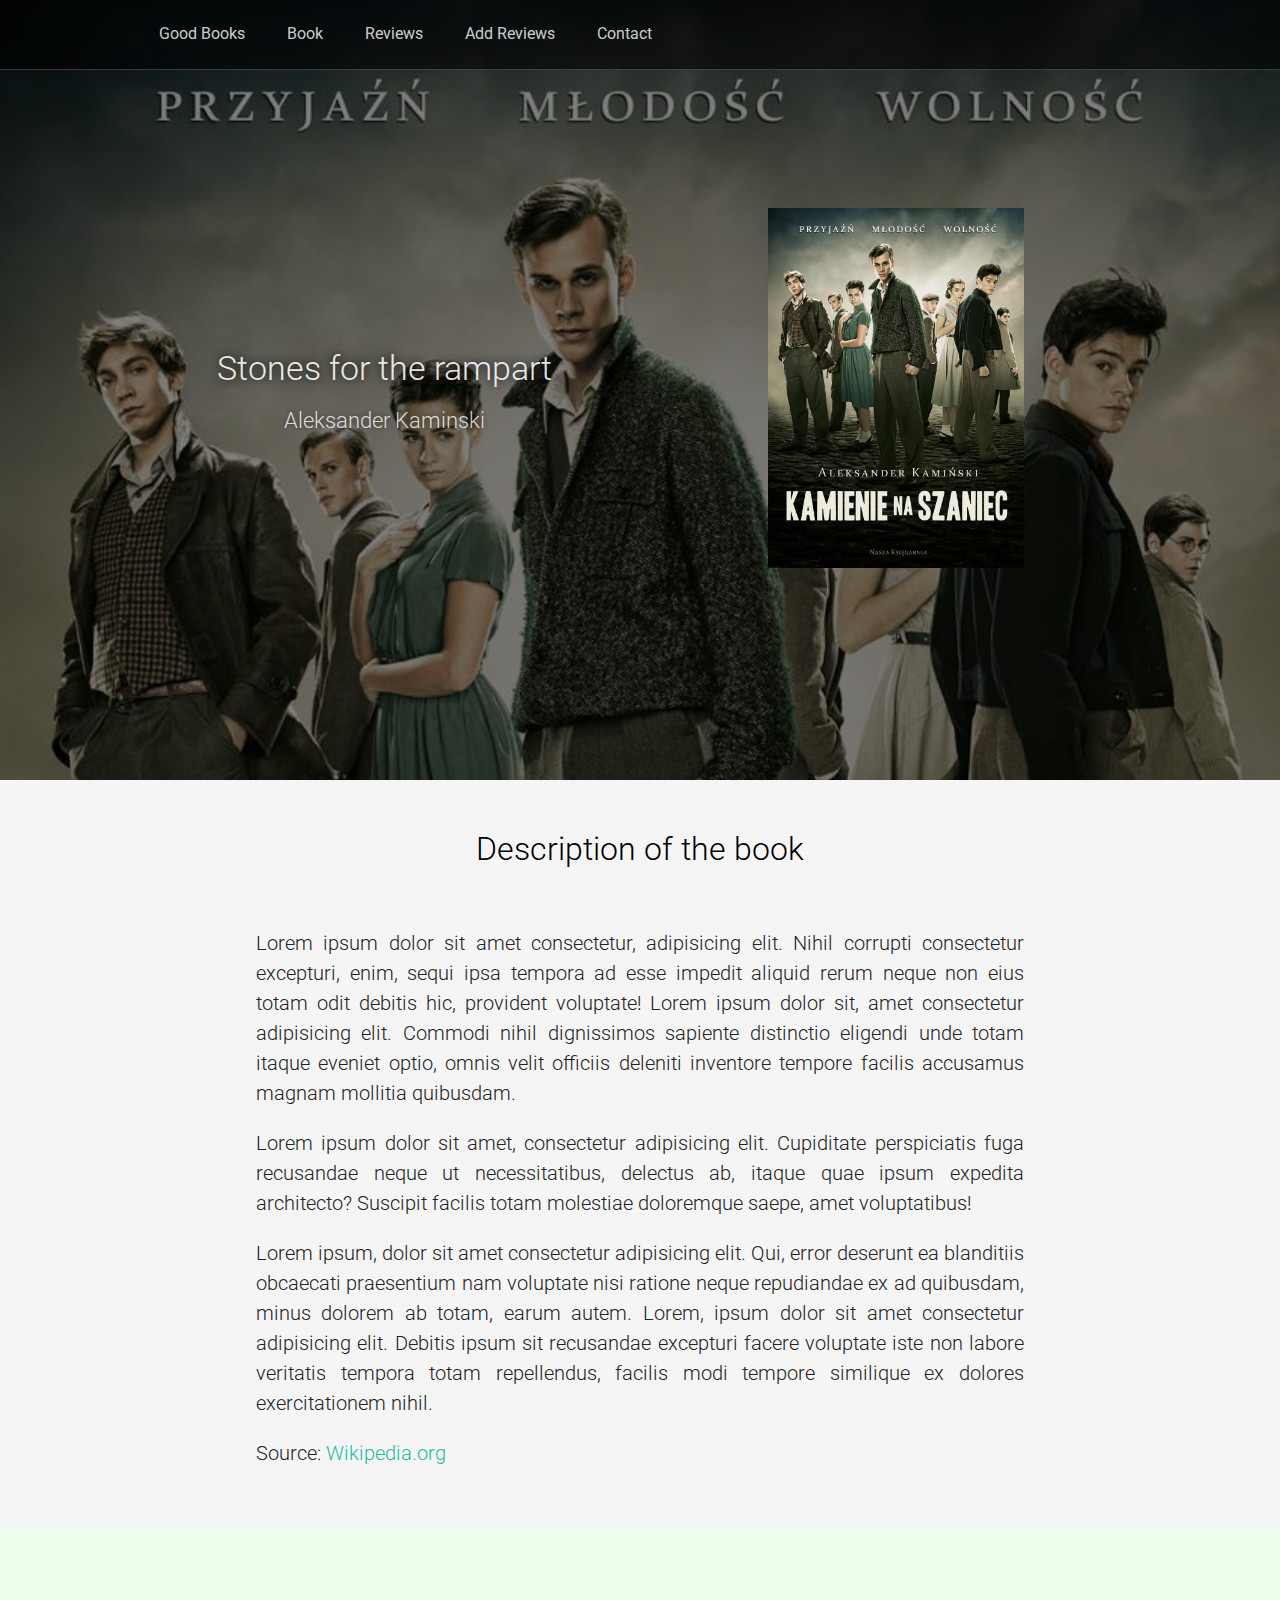
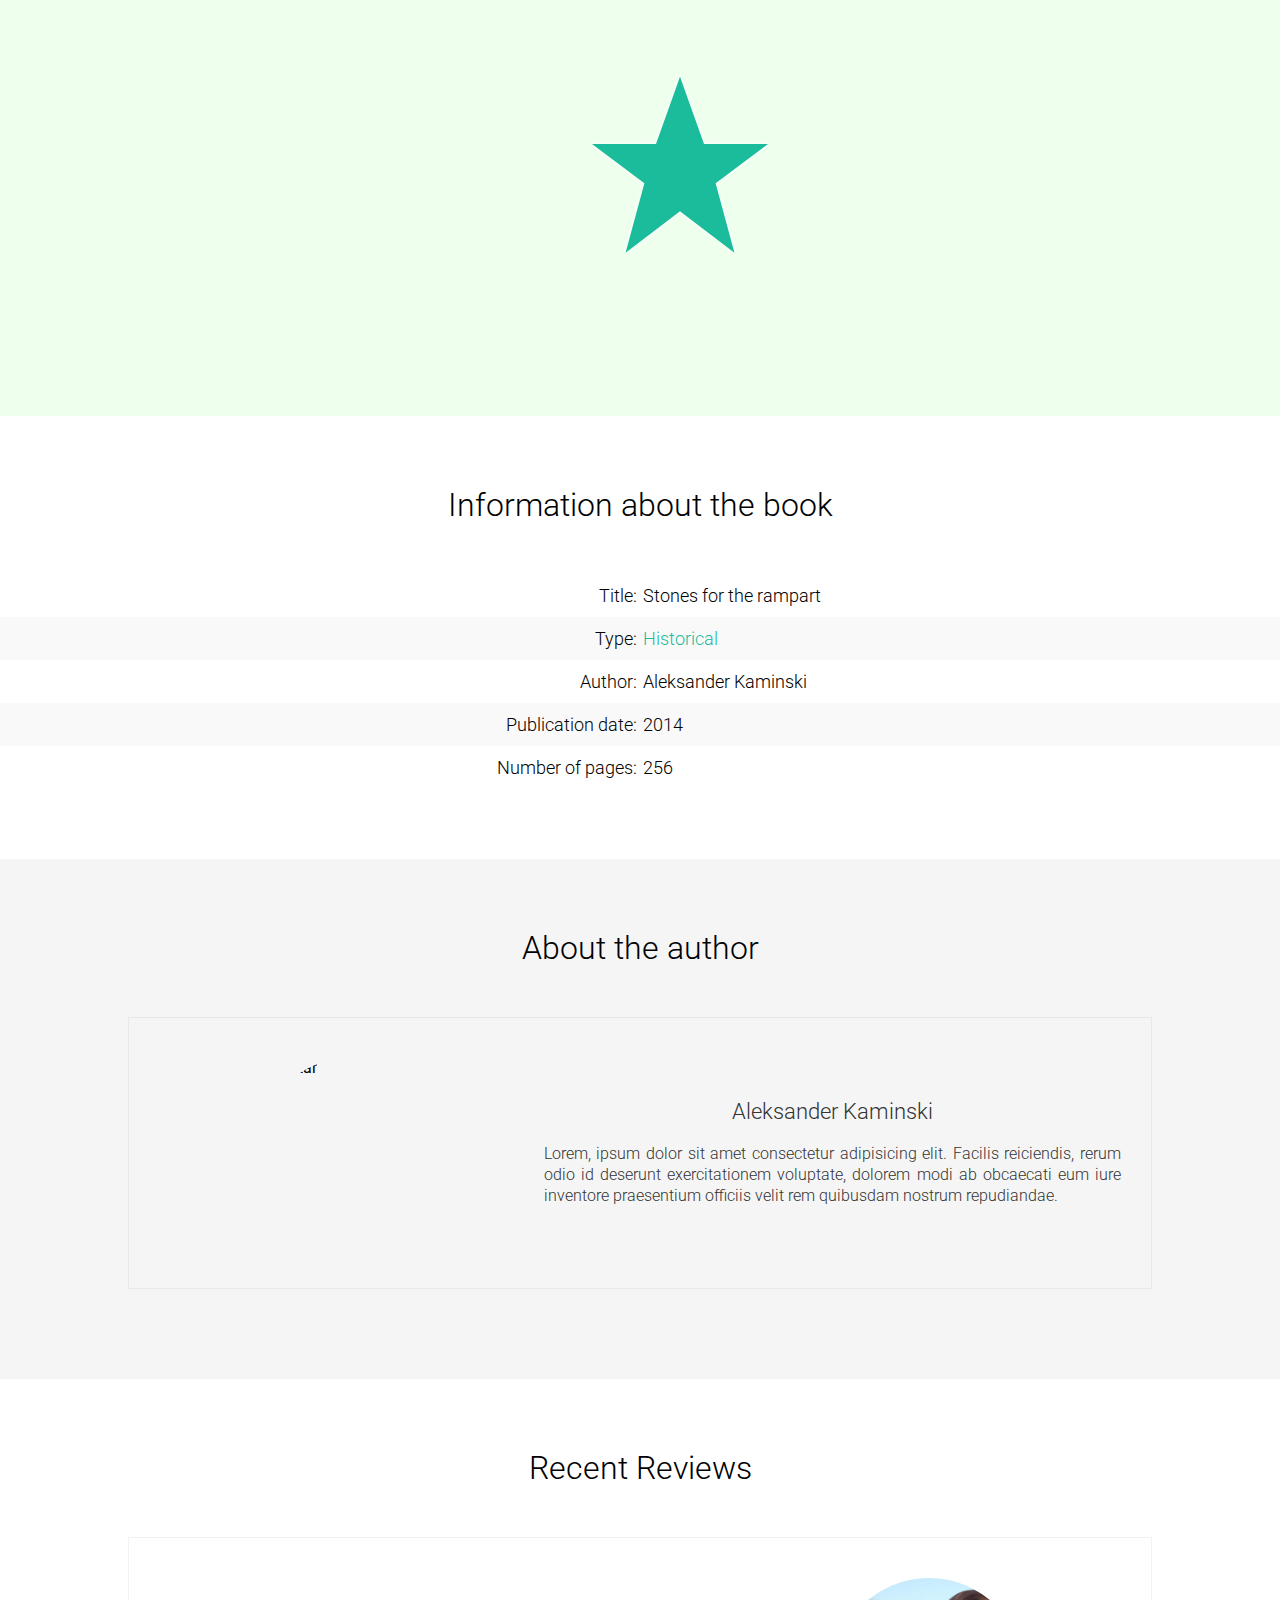
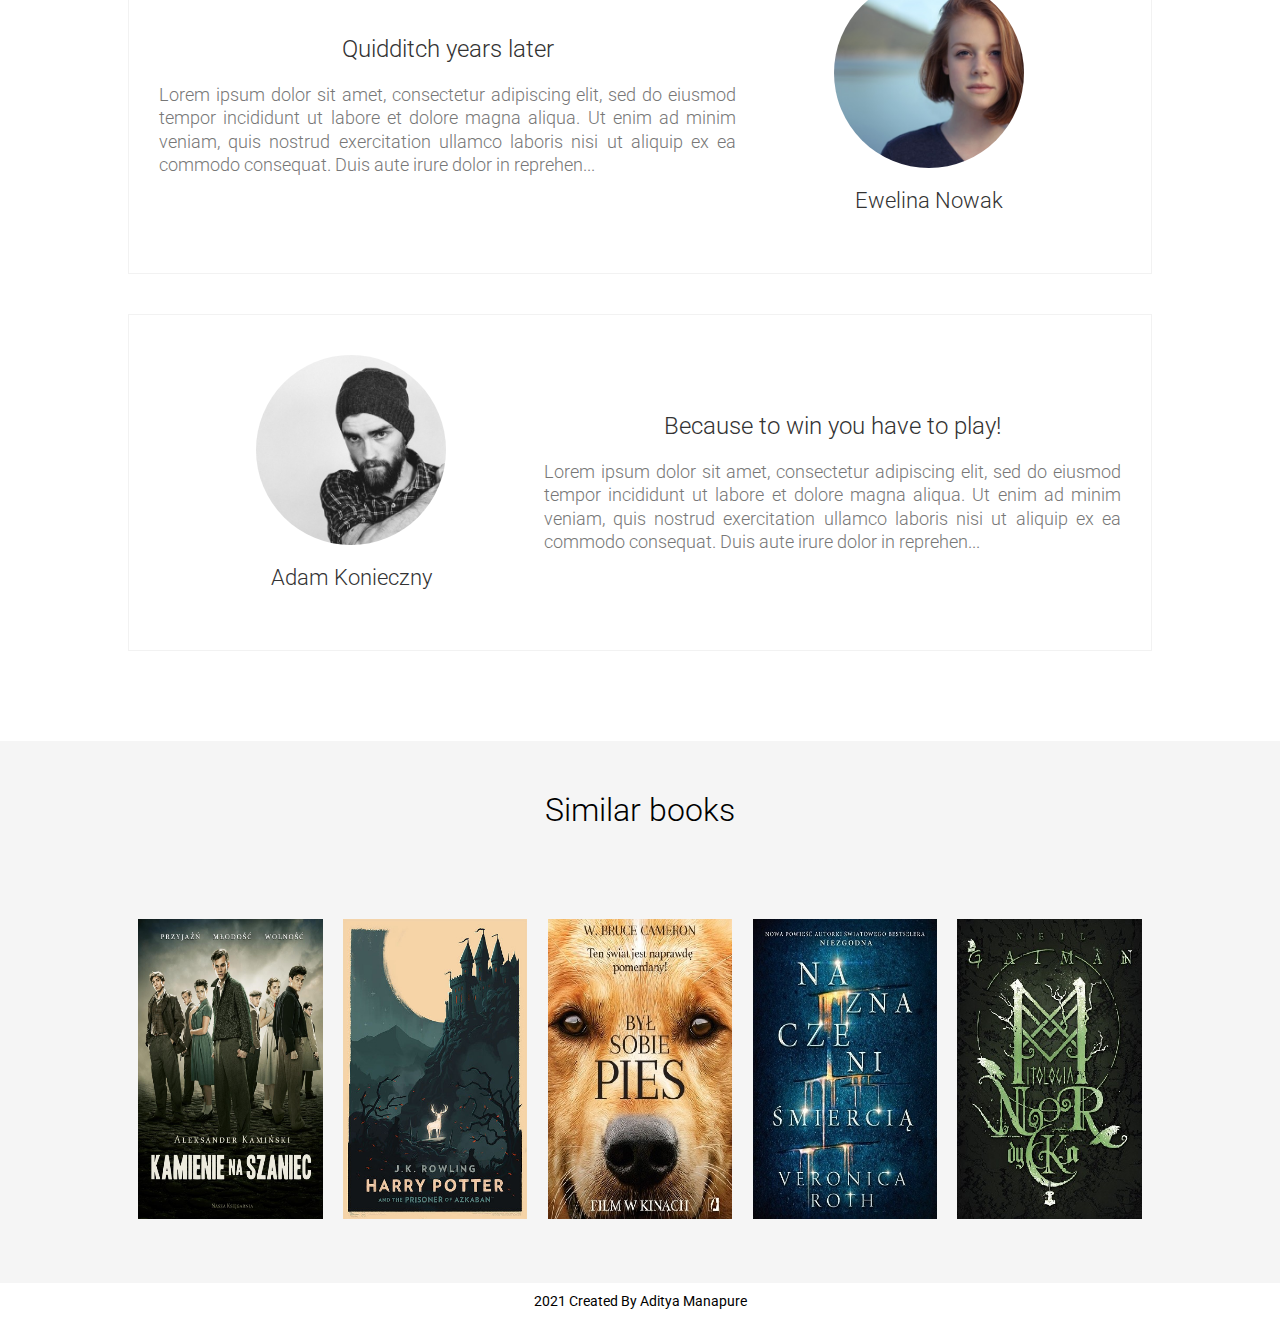
==== book.html @ c055e231 "PL3" ====
<!doctype html>
<html lang="pl" dir="ltr"> 
<head>     
	<meta http-equiv="Content-Type" content="text/html; charset=UTF-8">     
	<title>Book: Stones for the rampart</title> 
	<link rel="icon" type="image/x-icon" href="./images/covers/icon.jpeg">
	<meta name="description" content="Serwis internetowy dla miłośników książek"> 
	<meta name="keywords" content="książka, recenzja, serwis, czytelnik, autor"> 
	<meta name="author" content="Piotr"> 
	<meta name="viewport" content="width=device-width, initial-scale=1" />
	<link rel="stylesheet" type="text/css" href="style.css"/>
	<link rel="stylesheet" type="text/css" href="fontello/css/fontello.css"/>
	<link href="https://fonts.googleapis.com/css?family=Roboto:100,300,400&display=swap&subset=latin-ext" rel="stylesheet">
	<script src="https://ajax.googleapis.com/ajax/libs/jquery/3.2.0/jquery.min.js"></script>	
	<script src="js/menu.js"></script>	
	<script src="js/menu_mobile.js"></script>	
	
</head> 
<body>
	<div id="top_bg_book" class="book_top">
		<header id="header" class="ghost_menu">
			<div class="logo"><img src="images/logo.png" alt="logo" /></div>
			<nav id="navigation" class="top_menu" >
				<ul id="menu_navigation" class="menu" >
					<li class=""><a href="index.html">Good Books</a></li>
						<li><a href="book.html">Book</a></li>
						<li class="menu_has_children" ><a href="review-page.html">Reviews</a>
						<ul class="sub-menu">
							<li><a href="review.html">Review1</a></li>
							<li><a href="review.html">Review1</a><ul class="sub-menu">
							<li><a href="review.html">Review2</a></li>
							<li><a href="review.html">Review2</a></li>
							<li><a href="review.html">Review3</a></li>
						</ul></li>
							<li><a href="review.html">Review3</a></li>
						</ul>
						</li>
						<li ><a href="">Add Reviews</a></li>
						<li><a href="contact.html">Contact</a></li>
				</ul>		
			</nav>
			<a href="javascript:void(0);" class="navigation_control"><i class="icon-menu"></i></a>
		</header>
		<div id="parallax" class="bg"></div>
		<div class="container">
			<div class="book_info col_60p">
				<h2 class="book_title">Stones for the rampart</h2>
				<div class="book_description">
					Aleksander Kaminski			
				</div>
			</div>
			<div class="book_cover col_40p">
				<img class="cover" alt="okładka" src="images/covers/ka.jpg" />
			</div>
		</div>
	</div>
	<div id="main">
		<div class="content full_width book_page">
			<section class="book_description">
				<h2>Description of the book</h2>
				<div class="description">
					<p>						
						Lorem ipsum dolor sit amet consectetur, adipisicing elit. Nihil corrupti consectetur excepturi, enim, sequi ipsa tempora ad esse impedit aliquid rerum neque non eius totam odit debitis hic, provident voluptate!
						Lorem ipsum dolor sit, amet consectetur adipisicing elit. Commodi nihil dignissimos sapiente distinctio eligendi unde totam itaque eveniet optio, omnis velit officiis deleniti inventore tempore facilis accusamus magnam mollitia quibusdam.
					</p>
					<p>
						Lorem ipsum dolor sit amet, consectetur adipisicing elit. Cupiditate perspiciatis fuga recusandae neque ut necessitatibus, delectus ab, itaque quae ipsum expedita architecto? Suscipit facilis totam molestiae doloremque saepe, amet voluptatibus!
					</p>
					<p>
						Lorem ipsum, dolor sit amet consectetur adipisicing elit. Qui, error deserunt ea blanditiis obcaecati praesentium nam voluptate nisi ratione neque repudiandae ex ad quibusdam, minus dolorem ab totam, earum autem.
						Lorem, ipsum dolor sit amet consectetur adipisicing elit. Debitis ipsum sit recusandae excepturi facere voluptate iste non labore veritatis tempora totam repellendus, facilis modi tempore similique ex dolores exercitationem nihil.
					</p>
					<p>
						Source: <a href="https://pl.wikipedia.org/wiki/Kamienie_na_szaniec">Wikipedia.org</a>
						</p>	
				</div>
			</section>
			<section  id="vote_section" class="book_vote">
				<div class="container" >
					<h2>Add to the shelf</h2>
					<div class="vote_block">
						<div class="book_vote anim_book_vote1">
							<div class="vote_count ">
								<div id="vote1_count" class="anim_count1">826</div>
							</div>
							<div class="vote_buttons">
								<button type="button" onclick="vote(1)" id="vote1" class="anim_button1">I have read</button>
							</div>

						</div>
						<div class="book_vote anim_book_vote2">
							<div class="vote_count">
								<div id="vote2_count" class="anim_count2">45</div>
							</div>
							<div class="vote_buttons">
								<button type="button" onclick="vote(2)" id="vote2" class="anim_button2">I am reading</button>
							</div>

						</div>
						<div class="book_vote anim_book_vote3">
							<div class="vote_count">
								<div id="vote3_count" class="anim_count3">70</div>
							</div>
							<div class="vote_buttons">
								<button type="button" onclick="vote(3)" id="vote3" class="anim_button3">I want to read</button>
							</div>

						</div>
					</div>
				</div>
				<div class="icon icon-star"></div>
			</section>
			<section class="book_info2">
				<h2>Information about the book</h2>
				<div class="book_tableinfo">
						<table>
							<tr>
		  						<td>Title:</td>
		 						<td>Stones for the rampart</td>
							</tr>
							<tr>
		  						<td>Type:</td>
		 						<td><a href="#">Historical</a></td>
							</tr>
							<tr>
		  						<td>Author:</td>
		 						<td>Aleksander Kaminski</td>
							</tr>
							<tr>
		  						<td>Publication date:</td>
		 						<td>2014</td>
							</tr>
							<tr>
		  						<td>Number of pages:</td>
		 						<td>256</td>
							</tr>
						</table>
					</div>
			</section>
			<section class="book_info_author">
				<h2>About the author</h2>
				<div class="author_wrap">
					<div class="author">
						<div class="author_img col_40p">
							<div class="avatar">
								<img alt="avatar" src="https://upload.wikimedia.org/wikipedia/commons/thumb/9/93/PomnikAleksandraKami%C5%84skiego01.jpg/220px-PomnikAleksandraKami%C5%84skiego01.jpg" />
							</div>
						</div>
						<div class="author_info col_60p">
							<h4>Aleksander Kaminski</h4>
							<div class="description">
								<p>Lorem, ipsum dolor sit amet consectetur adipisicing elit. Facilis reiciendis, rerum odio id deserunt exercitationem voluptate, dolorem modi ab obcaecati eum iure inventore praesentium officiis velit rem quibusdam nostrum repudiandae.
								</p>
							</div>
							
						</div>
						
					</div>
					
				</div>
				
			</section>
			<section class="book_review">
				<h2>Recent Reviews</h2>
				<div class="review_wrap">
					<div class="review">
						<div class="review_info col_60p">
							<h4>Quidditch years later</h4>
							<div class="description">
								<p>Lorem ipsum dolor sit amet, consectetur adipiscing elit, sed do eiusmod tempor incididunt ut labore et dolore magna aliqua. Ut enim ad minim veniam, quis nostrud exercitation ullamco laboris nisi ut aliquip ex ea commodo consequat. Duis aute irure dolor in reprehen...</p>
							</div>
						</div>
						<div class="review_author col_40p">
							<div class="avatar">
								<img alt="avatar" src="images/avatar/1.jpg" />
							</div>
							<h4>Ewelina Nowak</h4>
						</div>
					</div>
					
					<div class="review">
						<div class="review_info col_60p">
							<h4>Because to win you have to play!</h4>
							<div class="description">
								<p>Lorem ipsum dolor sit amet, consectetur adipiscing elit, sed do eiusmod tempor incididunt ut labore et dolore magna aliqua. Ut enim ad minim veniam, quis nostrud exercitation ullamco laboris nisi ut aliquip ex ea commodo consequat. Duis aute irure dolor in reprehen...</p>
							</div>
							
						</div>
						<div class="review_author col_40p">
							<div class="avatar">
								<img alt="avatar" src="images/avatar/3.jpeg" />
							</div>
							<h4>Adam Konieczny</h4>
						</div>
					</div>
					
					
				</div>
			</section>

			<section class="books">
			
				
				
				<h2>Similar books</h2>
				
				<div class="wrap book_main_list">
					<div class="book">
						<a href="book.html">
							<img class="cover" alt="okładka" src="images/covers/ka.jpg" />
							<div class="info">
								<h5>Stones for the rampart</h5>
							</div>
						</a>
					</div>
					<div class="book">
						<a href="book.html">
							<img class="cover" alt="okładka" src="images/covers/harry.jpg" />
							<div class="info">
								<h5>Harry Potter and the Prisoner of Azkaban</h5>
							</div>
						</a>
					</div>
					<div class="book">
						<a href="book.html">
							<img class="cover" alt="okładka" src="images/covers/pies.jpg" />
							<div class="info">
								<h5>There was a dog</h5>
							</div>
						</a>
					</div>
					<div class="book">
						<a href="book.html">
							<img class="cover" alt="okładka" src="images/covers/naznaczeni.jpg" />
							<div class="info">
								<h5>Marked by death</h5>
							</div>
						</a>
					</div>
					<div class="book">
						<a href="book.html">
							<img class="cover" alt="okładka" src="images/covers/mitologia.jpg" />
							<div class="info">
								<h5>Nordycka mythology</h5>
							</div>
						</a>
					</div>
				</div>
				
			</section>

			<div class="footer"> 2021 Created By Aditya Manapure</div>
			
		</div>
			
			
	</div>

	<script src="js/top_bg.js"></script>	
	<script src="js/anim_js.js"></script>	
	<script src="js/vote.js"></script>
</body> 
</html>
---- style.css ----
* {padding:0; margin:0;font-family: 'Roboto', sans-serif; box-sizing: border-box;}

@font-face {
      font-family: 'fontello';
      src: url('./fontello/font/fontello.eot');
      src: url('./fontello/font/fontello.eot') format('embedded-opentype'),
           url('./fontello/font/fontello.woff') format('woff'),
           url('./fontello/font/fontello.ttf') format('truetype'),
           url('./fontello/font/fontello.svg') format('svg');
      font-weight: normal;
      font-style: normal;
    }

.col2 { width: 50%; }
.col3 { width: 33.3332%; }
.col4 { width: 25%; }
.col5 { width: 20%; }

.col_75p { width: 75%; }
.col_66p { width: 66.6665%; }
.col_60p { width: 60%; }
.col_55p { width: 55%; }
.col_45p { width: 45%; }
.col_40p { width: 40%; }

.footer {
	font-size: 14px;
	text-align: center;
	padding: 10px;
}

/* --------- Menu Header ----------- */

#header {
	position:fixed;
	top:0;
	left:0;
	width:100%;
	height:70px;
	padding:10px 10%;
	background-color:#fff;
	z-index:10000;
	border-bottom:1px solid #e5e5e5;
}

#header.ghost_menu {
	position: absolute;
	top:0;
	left:0;
	right:0;
	background-color: transparent;
	border-bottom:1px solid rgba(255, 255, 255, 0.2);
	transition:all .2s;
}

#header.ghost_menu:hover {
	background-color: rgba(0, 0, 0, 0.6);
}



#header .logo {
	float:left;
	
}

header.ghost_menu .logo {
	display: none;
	
}
#header .logo img {
	width:45px;	
}

#header nav.top_menu {
	float:left;
	margin-left:10px;
}


#header #navigation {
	float: left;
}

#header #navigation li .ico-collapse {
	display: none;
}

#header #navigation a {
	display: block;
	padding: 5px 10px;
	margin:3px 10px;
	line-height: 30px;
	font-size:16px;
	font-weight:400;
	border: 1px solid transparent;
	color:#24292e;
}

#header.ghost_menu #navigation a {
	color:rgba(255, 255, 255, 0.8);
}

#header #navigation a:hover,
#header #navigation a:active,
#header #navigation a:focus {
	text-decoration: none;
	color: #24292e;
	border-bottom: 1px solid rgba(0, 0, 0, 0.6);
}

#header.ghost_menu #navigation a:hover,
#header.ghost_menu #navigation a:active,
#header.ghost_menu #navigation a:focus {
	text-decoration: none;
	color: rgba(255, 255, 255, 0.9);
	border-bottom: 1px solid rgba(255, 255, 255, 0.4);
}


#header #navigation li {
	float: left;
	position: relative;
}


#header #navigation li ul {
	position: absolute;
	left: -9999px;
	border: 1px solid #e5e5e5;
}
#header.ghost_menu #navigation li ul {
	border: 1px solid rgba(255, 255, 255, 0.05);
}


#header #navigation li li a {
	width: 160px;
	font-weight: normal;
	overflow: hidden;
	white-space: nowrap;
	text-overflow: ellipsis;

}

#header #navigation li li:first-child a {
	border-left: none;
	border-top-width: 0;
}

#header #navigation li:hover > ul {
	left: 0px;
	background-color: #fff;
}

#header.ghost_menu #navigation li:hover > ul {
	background-color: rgba(0, 0, 0, 0.7);
}

#header #navigation li li:hover > ul {
	left: 180px;
	top: 1px;
}

#header.ghost_menu.active-menu-mobile {
	background-color: #111 !important;
}



a {
	text-decoration: none;

}

ul {
	list-style: none;
}



#sidebar {
	position:fixed;
	width: 300px;
	height: 100%;
	background: #222629;
	box-shadow: inset -0.25em 0 0.25em 0 rgba(0, 0, 0, 0.1);
	color: #fff;
	overflow-y: auto;
}
.sidebar {
  position: -webkit-sticky;
  position: sticky;
  top: 0;
}

/* ----------- Home Screen BG ----------- */

.top {
	position:relative;
	/* padding: 10% 0; */	
	z-index:10000;
}
.top .bg {
	position:absolute;
	top:0;
	left:0;

	right:0;
	background-image:linear-gradient( rgba(0,0,0,0.5), rgba(0,0,0,0.5)), url("images/bg.jpg");
	background-repeat: no-repeat;
	background-size:cover;
	background-position:center 0;
	height:100%;
}

.top .container {
	position: relative;
	display: flex;
	flex-direction: row;
	align-items: center;
	width: 100%;
	height: 100%;
}


.top .container2 {
	display: flex;
	flex-direction: column;
	align-items: center;
	width: 100%;
}


.top .title {
	font-weight:100;
	font-size: 36px;
	color:rgba(255, 255, 255, 0.9);
	text-align: center;
	line-height: 1.7em;
	text-shadow: #000 1px 1px 10px; 
}

.top .description {
	/* margin:80px 0; */
	padding: 15vh 0;
	font-weight:300;
	font-size: 24px;
	color:rgba(255, 255, 255, 0.8);
	text-align: center;
	line-height: 1.7em;
}

.top .light {
	border-bottom: dotted 1px rgba(26, 188, 156, 1);
}


.top .gbtn {
	text-align: center;
}

.ghost-button {
  display: inline-block;
  width: 180px;
  margin:0 20px;
  padding: 15px;
  color: #fff;
  border: 1px solid #fff;
  text-align: center;
  outline: none;
  text-decoration: none;
  font-weight:300;
  transition: background-color 0.2s ease-out,
              color 0.2s ease-out;
}

.ghost-button:hover,
.ghost-button:active {
  background-color: #fff;
  color: #000;
  transition: background-color 0.3s ease-in,
              color 0.3s ease-in;
}


/* --------- Main ----------- */

#main {
	width:100%;
	position:relative;
}

#main.top_header {
	margin-top: 70px;
}

#main div.content {
	position:relative;
}
#main div.panel_width {
	margin-left: 300px;
}

#main div.full_width {
	margin-left:0;
}

#main div.book_page{
}

#main section.review_info a,
#main section.book_description a,
#main section.book_info2 a {
	text-decoration: none;
	color: rgba(26, 188, 156, 1);
}
#main section.review_info a:hover,
#main section.book_description a:hover,
#main section.book_info2 a:hover {
	text-decoration: underline;
	color: rgba(26, 188, 156, 1);
}


section {
	width:100%;
	
}



/* --------- Section Books - HomePage----------- */

section.books {
	padding:30px 0 50px;
	background-color:#f5f5f5;
	text-align:center;
}

section .icon_circle {
	position:relative;
	width:80px;
	height:80px;
	margin:0 auto;
	border-radius:100%;
	background-color:#ddd;
	margin-bottom:10px;
	
}



section .icon_circle .icon {
	top: 0;
	bottom: 0;
	left: 0;
	right: 0;
	position: absolute;
}

section.books .icon {
	color: rgba(26, 188, 156, .6);
}

section h2  {
	text-align:center;
	font-size:32px;
	font-weight:300;
	padding-bottom:50px;
	padding-top:20px;

}

section h2 span:hover  {
	background-color:rgba(26, 188, 156, 1);
	color:#fff;
}

section h2 span {
	padding:10px 30px;
	border: solid 1px rgba(26, 188, 156, 1);
	transition: all .4s;
}

section .wrap {
	width:80%;
	margin:0 auto;
	display:inline-block;
}

section.books .wrap {
	margin-top:30px;
}

section.books .book_main_list .book {
	position:relative;
	float:left;
	width:18%;
	height:300px;
	margin:1%;
	box-sizing: border-box;
	transition: transform .4s;
}
section.books .book_main_list .book:hover  {
	transform:scale(1.15);
	transition: transform .8s;
	z-index:10;
}
section.books .book_main_list .book:hover .cover{
	transition: transform 1.1s;
	 
}

section.books .book_main_list .book .cover{
	position:absolute;
	top: 0;
	bottom: 0;
	left: 0;
	right: 0;
	width:100%;
	height:100%;
}


section.books .book_main_list .book .info{
	position:absolute;
	top: 0;
	bottom: 0;
	left: 0;
	right: 0;
	border-radius:2px;
	background-color:rgba(0,0,0,0.6);
	visibility:hidden;
	opacity:0;
	transition: all 1s;
}
section.books .book_main_list .book:hover .info{
	visibility:visible;
	opacity:1;
	cursor:pointer;

}

section.books .book_main_list .book:hover .info h5{
	transform: translateY(0px);
	opacity:1;

}
section.books .book_main_list .book .info h5{
	font-size:16px;
	font-weight:300;
	color:#fff;
	position:absolute;
	top: 0;
	padding-top:20px;
	transform: translateY(-50px);
	opacity:0;
	transition: all .9s;
	text-align: center;
	width: 100%;

}

section.books .book_main_list .book .cover .back{
	
	border-radius:2px;
}

/* --------- Section Signup - HomePage----------- */

section.signup {
	background-color:#e5e5e5;
	padding:30px 0;
}

section.signup .signup_form {
	width:40%;
	margin: 0 auto;
	padding-bottom:30px;
	
}

section.signup label {
	font-weight:300;
	font-size:16px;

}
section.signup input[type=text], section.signup input[type=password], section.signup select {
    width: 100%;
    padding: 12px 20px;
    margin: 10px 0 15px;
    display: inline-block;
    border: 1px solid #ccc;
    border-radius: 4px;
    box-sizing: border-box;

}

input[type=submit] {
    width: 100%;
    background-color: rgba(26, 188, 156, 1);
    color: white;
    padding: 14px 20px;
    margin: 8px 0;
    border: 1px solid rgba(26, 188, 156, 1);
    border-radius: 4px;
    cursor: pointer;
	font-weight:400;
	font-size:16px;

}

input[type=submit]:hover {
    background-color: rgba(26, 188, 156, 1);
}



section.signup #msg {
	padding: 10px;
	text-align: center;
	font-size: 16px;
}

section.signup #msg .error{
	color:#ff0000;
}

section.signup #msg .ok{
	color:#007F00;
}



.more_review {
	margin:50px auto 0;
	display: block;
    background-color: rgba(26, 188, 156, 1);
    color: white;
    padding: 14px 20px;
    border: 1px solid rgba(26, 188, 156, 1);
    border-radius: 4px;
    cursor: pointer;
	font-weight:400;
	font-size:16px;

}

/* --------- Single Page Header ----------- */


.single_page_header {
	display:inline-flex;
	width:100%;
	padding:50px 15%;
	background-color:#fdfdfd;
	border-bottom:1px solid #e5e5e5;
}

.single_page_header h2 {
	width:60%;
	font-size:24px;
	font-weight: 300;
}

.single_page_header .controls {
	width:40%;

}
.single_page_header .controls2 {
	float:right;

}



/* --------- Single Page ----------- */

/* .single_page {
	width:70%;
} */

/* --------- Single Book Page TOP ----------- */
.book_top {
	position:relative;
	/* padding: 10% 0; */	
	z-index:10000;
}
.book_top .bg {
	position:absolute;
	top:0;
	left:0;

	right:0;
	background-image:linear-gradient( rgba(0,0,0,0.5), rgba(0,0,0,0.5)), url("images/covers/ka.jpg");
/*	background-repeat: no-repeat;*/
	background-size:cover;
	background-position:center 0;
	height:100%;
}

.book_top .container {
	width:100%;
	height: 100%;
	display: flex;
	align-items: center;
	position: relative;
}
/*.book_top .bg {
	filter: blur(1px);
}*/
.book_top .book_info {
	padding: 0 30px;
}

.book_top .book_info h2.book_title {
	font-weight:300;
	font-size: 34px;
	color:rgba(255, 255, 255, 0.9);
	margin-bottom: 20px;
	text-align: center;
	text-shadow: 0px 0px 10px rgba(0, 0, 0, 1);
}

.book_top .book_info .book_description {
	/* margin:80px 0; */
	font-weight:300;
	font-size: 22px;
	color:rgba(255, 255, 255, 0.8);
	text-align: center;
	text-shadow: 0px 0px 5px rgba(0, 0, 0, 0.5);
}

.book_top .light {
	border-bottom: dotted 1px rgba(26, 188, 156, 1);
}


.book_top .book_cover {

}

.book_top .book_cover .cover {
	width: 50%;
	
}

/* --------- Single Book Page section.book_description ----------- */

section.book_description {
	padding:30px 0 50px;
	background-color:#f5f5f5;
	text-align:center;
	width: 100%;
}

section.book_description .description {
	width:60%;
	margin: 0 auto;

}
section.book_description .description p {
	font-size: 20px;
	font-weight: 300;
	color: #222;
	text-align: justify;
	padding: 10px 0;
	line-height: 1.5;
}

/*section.book_info .book_description p:first-child {
	padding: 0 0;
}*/

/* --------- Single Book Page section.book_vote ----------- */


section.book_vote {
	width:100%;
	background-color:rgb(238, 255, 238);
	padding: 50px 0 80px;
	position: relative;
}

section.book_vote .container {
	opacity: 0;
}


section.book_vote .vote_block {
	width:80%;
	height:250px;
	display: flex;
	align-items: center;
	margin: 0 auto;
}


section.book_vote .book_vote {
	width: 100%;
}
section.book_vote .book_vote .vote_count {
	width: 100%;
	display: flex;
}
section.book_vote .book_vote .vote_count div {
	text-align: center;
	padding: 15px 0;
	font-size: 30px;
	width: 100%;
	font-weight: 300;
}
section.book_vote .book_vote .vote_buttons {
	width: 100%;
	display: flex;
}
div.vote_buttons:hover ~ div {
	transform: translateY(-20px);
}
section.book_vote .book_vote .vote_buttons button {
	width: 100%;
	text-align: center;
	background-color: transparent;
    border: none;
    color: #222;
    padding: 10px 0;
    text-decoration: none;
    display: inline-block;
    font-size: 18px;
	border-bottom: 2px solid rgba(26, 188, 156, 0.5);
	border-top: 2px solid rgba(26, 188, 156, 1);
	cursor: pointer;
	transition: all 0.15s;
	font-weight: 300;
	/*margin: 0 6px 0;*/
}
section.book_vote .book_vote .vote_buttons button:hover {
	background-color: rgba(26, 188, 156, 1);
	border-bottom: 2px solid rgba(26, 188, 156, 1);
	color: #fff;
	transition: all 0.4s;
}

section.book_vote .book_vote .vote_buttons .active {
	background-color: rgba(26, 188, 156, 1);
	border-bottom: 2px solid rgba(26, 188, 156, 1);
	color: #fff;
}

section.book_vote .icon {
	position: absolute;
	top:0; left:0; bottom:0; right:0;
	margin: auto;
	font-family: "fontello";
    font-style: normal;
    font-weight: normal;
	display: inline-block;
    text-decoration: inherit;
	height: 215px;
	width: 200px;
	font-size: 200px;
	color: rgba(26, 188, 156, 1);
	line-height: 200px;
	text-shadow: 0px 0px 5px #fff;
}


section.anim .container {
	opacity: 0;
	visibility: hidden;
	animation: appear1 .5s linear forwards 2.5s;
}

section.anim .icon {
	animation: star 3s ease-in forwards;
}

section.anim .anim_book_vote1 {
	opacity: 0;
	animation: appear2 .6s ease-in-out forwards 3s;
}

section.anim .anim_book_vote2 {
	opacity: 0;
	animation: appear2 .6s ease-in-out forwards 3.2s;
}

section.anim .anim_book_vote3 {
	opacity: 0;
	animation: appear2 .6s ease-in-out forwards 3.4s;
}

section.anim .anim_count1 {
	animation: up_down 1.2s ease-in-out forwards 3s;
}
section.anim .anim_count2 {
	animation: up_down 1.2s ease-in-out forwards 3.2s;
}
section.anim .anim_count3 {
	animation: up_down 1.2s ease-in-out forwards 3.4s;
}

/*section.anim .anim_button1 {
	animation: anim_button 1.5s ease-in-out forwards 4s;
}
section.anim .anim_button2 {
	animation: anim_button 1.5s ease-in-out forwards 4s;
}
section.anim .anim_button3 {
	animation: anim_button 1.5s ease-in-out forwards 4s;
}*/

@keyframes anim_button {
  0% {
	 background-color: transparent;
	 color: #222;
  }
  50% {
	  background-color: rgba(26, 188, 156, 1);
	  color: #fff;
  }
  100% {
	  background-color: transparent;
	  color: #222;
  }
}

@keyframes up_down {
  0% {
	transform: translateX(-50px);
  }
  100% {
	  transform: translateX(0px);
  }
}

@keyframes appear2 {
  0% {
    opacity: 0;
	transform: translateX(-100px);
  }

  100% {
	  opacity: 1;
	  transform: translateX(0);
  }
}

@keyframes appear1 {
  0% {
    opacity: 0;
	visibility: visible;
  }

  100% {
	  opacity: 1;
	  visibility: visible;
  }
}


@keyframes star {
  0% {
    transform: rotate(0deg);
  }

  50% {
	  opacity: 1;
  }
  100% {
    transform: rotate(600deg);
	opacity: 0;
	visibility: hidden;
  }
}

/* --------- Book Page - section.book_info2 ----------- */

section.book_info2 {
	width:100%;
	background-color:#fff;
	padding: 50px 0 50px;

}

section.book_info2 .book_tableinfo {
	width:100%;
	margin:0 auto;
	font-size: 18px;
	margin-bottom: 20px;
}
section.book_info2 .book_tableinfo table {
	width: 100%;
	border-collapse: collapse;
}
section.book_info2 .book_tableinfo tr:nth-of-type(even) {
	background-color: #f9f9f9;
}


section.book_info2 .book_tableinfo tr td {
/*	border-bottom: 1px solid #dedede;*/
	padding:11px 5px;
	width: 50%;
	font-weight: 300;
}
section.book_info2 .book_tableinfo tr:last-of-type td {
	border-bottom-width: 0px;
}
section.book_info2 .book_tableinfo tr td:nth-of-type(1) {
	padding-right:3px;
	text-align: right;
}

section.book_info2 .book_tableinfo tr td:nth-of-type(2) {
	padding-left:3px;
	text-align: left;
}

/* --------- Book Page - section.book_info_author ----------- */


section.book_info_author {
	width:100%;
	background-color:#f5f5f5;
	padding: 50px 0 50px;

}

section.book_info_author .author_wrap {
	width:80%;
	margin:0 auto;
}

section.book_info_author .author_wrap .author {
	display: flex;
	flex-direction: row;
	align-items: center;
	padding: 40px 30px;
	transition: all 0.3s;
	margin-bottom: 40px;
	border:1px solid rgba(0, 0, 0, 0.05);
}

section.book_info_author .author_wrap .author:nth-of-type(even){
	flex-direction: row-reverse;
}

section.book_info_author .author_wrap .author:hover {

	box-shadow: 0 0 7px 1px rgba(0,0,0,.1);
	transition: all 0.2s;
}


section.book_info_author .author_wrap .author .author_info {
	display: flex;
	flex-direction: column;

}

section.book_info_author .author_wrap .author .author_info h4 {
	width: 100%;
	font-size: 22px;
	text-align: center;
	font-weight: 300;
	padding: 10px 0;
	color: #333;
	
}
section.book_info_author .author_wrap .author .description {
	width: 100%;
	padding: 10px 0;
}
section.book_info_author .author_wrap .author .description p {
	font-size: 16px;
	text-align: justify;
	font-weight: 300;
	color: #333;
	line-height: 1.3;
}

section.book_info_author .author_wrap .author .author_img {
	display: flex;
	flex-direction: column;
	align-items: center;
}
section.book_info_author .author_wrap .author .author_img .avatar {
	width:190px;
	height: 190px;
	border-radius: 50%;
	overflow: hidden;
}
section.book_info_author .author_wrap .author .author_img .avatar img {
	width: 100%;
}


/* --------- Review Page - section.review_info ----------- */


section.review_info {
	width:70%;
	margin:0 auto;
	/*border:1px solid #e5e5e5;
	border-width:0 1px 0 1px;*/
	display: flex;
	padding-bottom: 100px;
}


section.review_info .review_left {
	padding:10px 0px;
}
section.review_info .review_right {
	padding:20px 30px;
}

/*
section.book_info h3.book_header {
	font-size: 16px;
	padding: 15px 0;
	font-weight: 400;
}*/



section.review_info .review_text {
	padding:10px 0;
}

section.review_info .review_text p {
	font-size: 17px;
	font-weight: 300;
	color: #222;
	text-align: justify;
	padding: 10px 0;
	line-height: 1.5;
}
section.review_info .review_text p:first-child {
	/*padding-top: 0;*/
}

section.review_info .review_author {
	width: 100%;
	display: flex;
	flex-direction: column;
	align-items: center;
	position: sticky;
  	top: 90px;
}

section.review_info .review_author .book_cover {
	width: 190px;
	height: 190px;
	margin: 0 auto;
	border-radius: 50%;
	overflow: hidden;
}

section.review_info .review_author .book_cover .cover {
	height: 100%;
}

section.review_info .review_author h4 {
	font-size: 22px;
	font-weight: 300;
	padding: 20px 0;
	color: #333;
	text-align: center;
}


section.review_info h1 {
	font-size: 18px;
	font-weight: 300;
}

section.review_info h6 {
	font-size: 16px;
	font-weight: 300;
}

/* --------- Review Page - section.review_book----------- */


section.review_book {
	width:100%;
	height: 300px;
	background-image:linear-gradient( rgba(0,0,0,0.5), rgba(0,0,0,0.5)), url("images/covers/ka.jpg");
/*	background-repeat: no-repeat;*/
	background-size:cover;
	background-position:center 0;
	display: flex;
	align-items: center;
	background-attachment: fixed;
/*	margin-bottom: 20px;*/
}

section.review_book .container {
	width: 100%;
}

section.review_book .book_title {
	font-weight:300;
	font-size: 40px;
	color:rgba(255, 255, 255, 1);
	margin: 20px 0;
	text-align: center;
	text-shadow: 0px 0px 10px rgba(0, 0, 0, 1);
}

section.review_book .book_author {
	font-weight:300;
	font-size: 26px;
	color:rgba(255, 255, 255, 0.8);
	text-align: center;
	text-shadow: 0px 0px 5px rgba(0, 0, 0, 0.8);
}




/* --------- Book Page / Review Page - section.book_review ----------- */



section.book_review {
	width:100%;
	background-color:#fff;
	padding: 50px 0 50px;

}
section.book_review .review_wrap {
	width:80%;
	margin:0 auto;
}
section.book_review .review_wrap .review {
	display: flex;
	flex-direction: row;
	align-items: center;
/*	border: 1px solid #e5e5e5;
	border-width:0px 0px 1px 0px;*/
	padding: 40px 30px;
	transition: all 0.3s;
	margin-bottom: 40px;
	border:1px solid rgba(0, 0, 0, 0.05);
	cursor: pointer;
}

section.book_review .review_wrap .review:nth-of-type(even){
	flex-direction: row-reverse;
}


section.book_review .review_wrap .review:hover {

	box-shadow: 0 0 7px 1px rgba(0,0,0,.1);
	transition: all 0.2s;
}


section.book_review .review_wrap .review .review_info {
	display: flex;
	flex-direction: column;

}

section.book_review .review_wrap .review .review_info h4 {
	width: 100%;
	font-size: 24px;
	text-align: center;
	font-weight: 300;
	padding: 10px 0;
	color: #333;
}
section.book_review .review_wrap .review .description {
	width: 100%;
	padding: 10px 0;
}
section.book_review .review_wrap .review .description p {
	font-size: 18px;
	text-align: justify;
	font-weight: 300;
	color: #777;
	line-height: 1.3;
}

section.book_review .review_wrap .review .review_meta {
	width: 100%;
	font-size: 14px;
	text-align: justify;
	font-weight: 300;
	padding: 5px 0;
}

section.book_review .review_wrap .review .review_author {
	display: flex;
	flex-direction: column;
	align-items: center;
}
section.book_review .review_wrap .review .review_author .avatar {
	width:190px;
	height: 190px;
	border-radius: 50%;
	overflow: hidden;
}
section.book_review .review_wrap .review .review_author .avatar img {
	height: 100%;
}

section.book_review .review_wrap .review .review_author h4 {
	font-size: 22px;
	font-weight: 300;
	padding: 20px 0;
	color: #333;
	text-align: center;
}





/* --------- Review Page List - section.review_list----------- */



section.review_list {
	width:100%;
	background-color:#fff;
	padding: 30px 0 50px;
}


section.review_list .review_wrap {
	width:85%;
	margin:0 auto;
	display: flex;
	flex-direction: row;
	flex-wrap: wrap;
}

section.review_list .review_wrap .review {
	width: 100%;
	display: flex;
	flex-direction: row;
	padding:50px 20px;
	align-items: flex-end;
}

section.review_list .review_wrap .review:nth-of-type(even) {
	flex-direction: row-reverse;
}

section.review_list .review_wrap .review_body {


}




section.review_list .review_wrap .review .cover {
	text-align: center;
}

section.review_list .review_wrap .review .cover img {
	opacity: 0;
	width: 40%;
	transition: all .3s;
}

section.review_list .review_wrap .review:hover .cover img {
	opacity: 1;
	transition: all .5s;
}

section.review_list .review_wrap .review .review_info {
	position: relative;
	width: 100%;
	margin-top:60px;
	transition: all 0.3s;
	border:1px solid rgba(0, 0, 0, 0.05);
}

section.review_list .review_wrap .review .review_info:hover {
	box-shadow: 0 0 7px 1px rgba(0,0,0,.1);
	transition: all 0.2s;
}


section.review_list .review_wrap .review .review_info .avatar {
	width:120px;
	height: 120px;
	border-radius: 50%;
	overflow: hidden;
	position: absolute;
	top:-60px;
	left:0;
	right:0;
	margin:0 auto;
}
section.review_list .review_wrap .review .review_info .avatar img {
	height: 100%;
}

section.review_list .review_wrap .review .review_info .review_text {
	padding: 68px 0px 0px;
}

section.review_list .review_wrap .review .review_info .review_text h3 {
	font-size: 24px;
	color: #333;
	text-align: center;
	margin-bottom: 10px;
	font-weight: 300;
}

section.review_list .review_wrap .review .review_info .review_text p {
	padding:2px 20px 20px; 
	font-size: 16px;
	color: #777;
	text-align: justify;
	font-weight: 300;
	line-height: 1.3;
}


/* --------- Section Contact - Contact Page----------- */

section.contact {
	padding:50px 0;
}


section.contact .contact_form {
	width:40%;
	margin: 0 auto;
	padding-bottom:30px;	
}

section.contact label {
	font-weight:400;
	font-size:16px;
	color: #333;

}
section.contact input[type=text],  section.contact textarea {
    width: 100%;
    padding: 12px 20px;
    margin: 10px 0 15px;
    display: inline-block;
    border: 1px solid #aaa;
    border-radius: 4px;
    box-sizing: border-box;

}

section.contact input[type=submit] {
    width: 100%;
    background-color: rgba(26, 188, 156, 1);
    color: white;
    padding: 14px 20px;
    margin: 8px 0;
    border: 1px solid rgba(26, 188, 156, 1);
    border-radius: 4px;
    cursor: pointer;
	font-weight:400;
	font-size:16px;

}

section.contact #msg {
	padding: 10px;
	text-align: center;
	font-size: 16px;
}

section.contact #msg .error{
	color:#ff0000;
}

section.contact #msg .ok{
	color:#007F00;
}





/* --------- RDM  MENU ----------- */




#header .navigation_control {
	display: none;
}

@media only screen and (max-width: 900px) {

#header,
#header.ghost_menu {
	height: auto;
	padding: 10px 0px;
	background-color: #fff;
}

#header.ghost_menu {
	background-color: transparent;
}

#header .navigation_control {
		display: block;
		float: right;
		color:#24292e;
		line-height: 26px;
		font-size: 26px;
		padding:9px;
	}

#header.ghost_menu .navigation_control {
	color:rgba(255, 255, 255, 0.8);
}

#header #navigation {
		width: 100%;
		display: none;
		overflow-y: auto;
		overflow-x: hidden;
		max-height: 85vh;
		margin-left: 0;
	}

	#header #navigation li {
		float: left;
		width: 100%;
		
	}


	#header #navigation li {
		border-top: 1px solid #e5e5e5;
	}

	#header.ghost_menu #navigation li {
		border-top: 1px solid #1b1b1b;
	}

	#header #navigation li .ico-collapse {
		display: block;
		position: absolute;
		top: 0;
		right: 0;
		width: 40px;
		height: 40px;
		padding: 0;
		font-size: 20px;
		text-align: center;
	}

	#header #navigation ul {
		border: none;
		
	}
	#header #navigation li ul {
		position: static;
		left: 0;
		display: none;
		border: none;
		margin-left:25px;
	}
#header #navigation li ul ul {
		display: block;
	}

#header #navigation a,
#header.ghost_menu #navigation {
	border:none
}


#header #navigation a:hover,
#header #navigation a:active,
#header #navigation a:focus,
#header.ghost_menu #navigation a:hover,
#header.ghost_menu #navigation a:active,
#header.ghost_menu #navigation a:focus {

	border:none;
	
}

#header.ghost_menu #navigation li ul {
	border:none;
}

#header #navigation li li a {
	width: 100%;
}

#header #navigation li:first-child {
	border:none;
}

#header #navigation li:hover > ul {
	left: 0px;
	background-color: transparent;
}

#header.ghost_menu #navigation li:hover > ul {
	background-color: transparent;
}

#header .logo {
	padding: 0 10px;
}

}






/* --------- RDM  HOME PAGE BG ----------- */


@media only screen and (min-width: 1600px)  {

.top .title {
	font-size: 46px;

}
.top .description {
	font-size: 28px;
}

.ghost-button {
	width:200px;
	margin:0 20px 20px 20px;
	font-size: 18px;
}
}

@media only screen and (max-width: 900px)  {

.top .title {
	font-size: 32px;

}
.top .description {
	padding: 10vh 0;
	font-size: 22px;

}
}


@media only screen and (max-width: 900px) and (orientation: portrait) {


.top .title {
	font-size: 32px;

}

.top .description {
	padding: 15vh 0;
	font-size: 22px;

}

}


@media only screen and (max-width: 640px)  {

.top .title {
	font-size: 28px;

}
.top .description {
	padding: 10vh 0;
	font-size: 18px;

}
}


@media only screen and (max-width: 640px) and (orientation: portrait) {

.top .description {
	padding: 15vh 0;

}

}

@media only screen and (max-width: 580px) and (orientation: landscape) {

.top .title {
	font-size: 24px;

}
.top .description {
	padding: 10vh 0;
	font-size: 14px;

}

.ghost-button {
	width:150px;
	margin:0 10px 20px 10px;
	font-size: 14px;
}
}

@media only screen and (max-width: 460px) and (orientation: portrait) {

.top .title {
	font-size: 24px;

}
.top .description {
	padding: 15vh 0;
	font-size: 15px;

}

.ghost-button {
	width:150px;
	margin:0 10px 20px 10px;
	font-size: 14px;
}

}



/* --------- RDM  HOME PAGE Book List----------- */

@media only screen and (min-width: 1600px)  {

section .wrap {
	width:70%;
}

section.books .book_main_list .book {
	height:340px;

}

}


@media only screen and (max-width: 1200px)  {

section .wrap {
	width:95%;
}




}

@media only screen and (max-width: 900px)  {

section .wrap {
	width:95%;
}

section.books .book_main_list .book {
	width:22%;
	height:270px;
	margin:1.5%;
}



}

@media only screen and (max-width: 740px)  {


section.books {
	padding:20px 0 30px;
}

section h2  {
	text-align:center;
	font-size:28px;
	font-weight:300;
	padding-bottom:40px;
	padding-top:20px;

}

section .wrap {
	width:100%;
}

section.books .wrap {
	margin-top:30px;
}

section.books .book_main_list .book {
	width:23%;
	height:255px;
	margin:1%;
}


}

@media only screen and (max-width: 580px)  {


section.books .book_main_list .book {
	width:31.32%;
	height:270px;
	margin:1%;
}


}

@media only screen and (max-width: 460px)  {


section.books .book_main_list .book {
	width:44%;
	height:270px;
	margin:3%;
}

section h2  {
	font-size:26px;
}


section.books .wrap {
	margin-top:0px;
}

}

@media only screen and (max-width: 340px)  {


section.books .book_main_list .book {
	width:44%;
	height:220px;
	margin:3%;
}

section h2  {
	font-size:26px;

}


section.books .wrap {
	margin-top:0px;
}

}




/* --------- RDM  HOME PAGE Review List----------- */



@media only screen and (min-width: 1600px)  {


section.review_list .review_wrap {
	width:70%;

}

}


@media only screen and (max-width: 960px) {


section.review_list .review_wrap {
	width:100%;
}


section.review_list .review_wrap .review .cover img {
	opacity: 1;
	width: 50%;
}

}

@media only screen and (max-width: 800px) {

section.review_list .review_wrap .review .cover img {
	opacity: 1;
	width: 50%;
}

section.review_list .review_wrap .review .review_info {
	margin-top:50px;
}


section.review_list .review_wrap .review .review_info .avatar {
	width:100px;
	height: 100px;
	top:-50px;

}

section.review_list .review_wrap .review .review_info .review_text {
	padding: 58px 0px 0px;
}

section.review_list .review_wrap .review .review_info .review_text h3 {
	font-size: 22px;
}

section.review_list .review_wrap .review .review_info .review_text p {
	font-size: 14px;
}


}

@media only screen and (max-width: 640px)  {


section.review_list .review_wrap {
	width:70%;
}

section.review_list .review_wrap .review {
	width: 100%;
	flex-direction: column-reverse;
	padding:30px 0px;
}

section.review_list .review_wrap .review:nth-of-type(even) {
	flex-direction: column-reverse;
}

section.review_list .review_wrap .review_body {
	width: 100%;
}

section.review_list .review_wrap .review .cover {
	width: 100%;
	height: 200px;
	overflow: hidden;
}

section.review_list .review_wrap .review .cover img {
	opacity: 1;
	width: 100%;
}

section.review_list .review_wrap .review .review_info {
	margin-top: 0px;
}

section.review_list .review_wrap .review .review_info .avatar {
	width:120px;
	height: 120px;
	top:-60px;

}
section.review_list .review_wrap .review .review_info .review_text {
	padding: 68px 0px 0px;
}

section.review_list .review_wrap .review .review_info .review_text h3 {
	font-size: 22px;
}

section.review_list .review_wrap .review .review_info .review_text p {
	font-size: 14px;
}

}

@media only screen and (max-width: 540px)  {


section.review_list .review_wrap {
	width:90%;
}

section.review_list .review_wrap .review .cover {
	height: 170px;
}


}






/* --------- RDM  BOOK PAGE TOP----------- */



@media only screen and (min-width: 1600px)  {

.book_top .book_info h2.book_title {
	font-size: 46px;
}

.book_top .book_info .book_description {
	font-size: 28px;
}


}


@media only screen and (max-width: 900px) {

.book_top .book_info {
	width:100%;
}

.book_top .book_info h2.book_title {
	font-size: 28px;
}

.book_top .book_info .book_description {
	font-size: 20px;
}

.book_top .book_cover {
	display: none;
}

}


@media only screen and (max-width: 540px)  {

.book_top .book_info h2.book_title {
	font-size: 24px;
}

.book_top .book_info .book_description {
	font-size: 16px;
}


}


@media only screen and (max-width: 400px)  {

.book_top .book_info {
	padding: 0 10px;
}
.book_top .book_info h2.book_title {
	font-size: 22px;
}

.book_top .book_info .book_description {
	font-size: 14px;
}


}





/* --------- RDM  BOOK PAGE DESC----------- */



@media only screen and (min-width: 1600px)  {


section.book_description {
	padding:30px 0 150px;
}

section.book_description .description {
	width:50%;

}
section.book_description .description p {
	font-size: 22px;
	padding: 20px 0;
}

}

@media only screen and (max-width: 900px)  {


section.book_description .description {
	width:80%;

}


}

@media only screen and (max-width: 640px)  {


section.book_description .description p {
	font-size: 18px;
}

}

@media only screen and (max-width: 480px)  {

section.book_description .description {
	width:90%;

}
section.book_description .description p {
	font-size: 16px;
}

}




/* --------- RDM  BOOK PAGE  VOTE----------- */



@media only screen and (min-width: 1600px)  {



section.book_vote {
	padding: 150px 0 180px;
}

section.book_vote .vote_block {
	width:70%;
	height:300px;
}


}


@media only screen and (max-width: 640px)  {



section.book_vote .vote_block {
	width:90%;
}


section.book_vote .book_vote .vote_count div {
	font-size: 26px;
}

section.book_vote .book_vote .vote_buttons button {
    font-size: 16px;

}
}

@media only screen and (max-width: 480px)  {



section.book_vote .vote_block {
	width:95%;
	height:150px;
}


section.book_vote .book_vote .vote_count div {
	font-size: 24px;
}

section.book_vote .book_vote .vote_buttons button {
    font-size: 14px;

}
}

@media only screen and (max-width: 380px)  {


section.book_vote .book_vote .vote_count div {
	font-size: 20px;
}

section.book_vote .book_vote .vote_buttons button {
    font-size: 12px;

}
}





/* --------- RDM  BOOK PAGE  BOOK INFO----------- */



@media only screen and (min-width: 1600px)  {


section.book_info2 .book_tableinfo {
	font-size: 22px;
}
section.book_info2 .book_tableinfo tr td {
	padding:20px 10px;
	width: 50%;
}
section.book_info2 .book_tableinfo tr td:nth-of-type(1) {
	padding-right:10px;
}

section.book_info2 .book_tableinfo tr td:nth-of-type(2) {
	padding-left:10px;
}

}

@media only screen and (max-width: 640px)  {


section.book_info2 .book_tableinfo {
	font-size: 16px;
}
section.book_info2 .book_tableinfo tr td:nth-of-type(1) {

	width:40%;
}

section.book_info2 .book_tableinfo tr td:nth-of-type(2) {

	width:60%;
}

}

@media only screen and (max-width: 480px)  {

section.book_info2 .book_tableinfo tr td:nth-of-type(1) {

	width:30%;
}

section.book_info2 .book_tableinfo tr td:nth-of-type(2) {

	width:70%;
}

}

@media only screen and (max-width: 380px)  {


section.book_info2 .book_tableinfo {
	font-size: 14px;
}
section.book_info2 .book_tableinfo tr td:nth-of-type(1) {

	width:35%;
}

section.book_info2 .book_tableinfo tr td:nth-of-type(2) {

	width:65%;
}

}



/* --------- RDM  BOOK PAGE  AUTHOR----------- */



@media only screen and (min-width: 1600px)  {



section.book_info_author .author_wrap {
	width:70%;
	margin:0 auto;
}

section.book_info_author .author_wrap .author .author_info h4 {
	font-size: 28px;	
}
section.book_info_author .author_wrap .author .description p {
	font-size: 18px;

}


}


@media only screen and (max-width: 900px) {


section.book_info_author .author_wrap {
	width:95%;
	margin:0 auto;
}
section.book_info_author .author_wrap .author .author_img .avatar {
	width:150px;
	height: 150px;
	border-radius: 50%;
	overflow: hidden;
}


}


@media only screen and (max-width: 800px)  {


section.book_info_author .author_wrap {
	width:80%;
}

section.book_info_author .author_wrap .author {
	flex-direction: column;
}

section.book_info_author .author_wrap .author .author_info {
	width:100%;

}

}


@media only screen and (max-width: 640px)  {
section.book_info_author .author_wrap {
	width:95%;
}
}




/* --------- RDM  BOOK PAGE  REVIEW----------- */



@media only screen and (min-width: 1600px)  {


section.book_review .review_wrap {
	width:70%;
}

}


@media only screen and (max-width: 1200px)  {


section.book_review .review_wrap .review .review_info h4 {
	font-size: 22px;

}
section.book_review .review_wrap .review .description p {
	font-size: 16px;

}

section.book_review .review_wrap .review .review_author .avatar {
	width:170px;
	height: 170px;

}


section.book_review .review_wrap .review .review_author h4 {
	font-size: 20px;

}

}



@media only screen and (max-width: 900px)  {

section.book_review .review_wrap {
	width:95%;
}

}

@media only screen and (max-width: 640px)  {


section.book_review .review_wrap .review {
	flex-direction: column-reverse;
	padding: 20px 20px;
}

section.book_review .review_wrap .review:nth-of-type(even){
	flex-direction: column-reverse;
}


section.book_review .review_wrap .review .review_info {
	width: 100%;
}

section.book_review .review_wrap .review .review_author {
	width: 100%;
}

}

@media only screen and (max-width: 480px)  {

section.book_review .review_wrap .review {
	padding: 20px 15px;
}

section.book_review .review_wrap .review .review_info h4 {
	font-size: 20px;

}
section.book_review .review_wrap .review .description p {
	font-size: 15px;
}

section.book_review .review_wrap .review .review_author .avatar {
	width:150px;
	height: 150px;
}

section.book_review .review_wrap .review .review_author h4 {
	font-size: 18px;
}

}




/* --------- RDM  REVIEW PAGE  ----------- */



@media only screen and (min-width: 1600px)  {


.single_page_header {
	padding:80px 20%;
}

.single_page_header h2 {
	font-size:28px;
}


section.review_info {
	width:60%;
}


section.review_info .review_text p {
	font-size: 18px;
	padding: 15px 0;
}


section.review_info .review_author h4 {
	font-size: 24px;

}


section.review_book {
	width:100%;
	height: 500px;
}

section.review_book .book_title {
	font-size: 48px;
	margin: 40px 0;
}

section.review_book .book_author {

	font-size: 30px;

}



}


@media only screen and (max-width: 1200px)  {

.single_page_header {
	padding:50px 10%;
}


section.review_info {
	width:80%;
}


}

@media only screen and (max-width: 960px)  {


.single_page_header {
	padding:50px 5%;
}


section.review_info {
	width:90%;
}


section.review_book {
	width:100%;
	height: 100vh;
}

section.review_book .book_title {
	font-size: 48px;
	margin: 40px 0;
}

section.review_book .book_author {

	font-size: 30px;

}



}


@media only screen and (max-width: 800px)  {

.single_page_header .controls {
	width:20%;
	
}
.single_page_header h2 {
	font-size:24px;
	width:80%;
}


section.review_info .review_text p {
	font-size: 15px;
}


section.review_info .review_author h4 {
	font-size: 20px;

}

section.review_info .review_author .book_cover {
	width: 150px;
	height: 150px;
}


}



@media only screen and (max-width: 640px)  {


.single_page_header .controls {
	display: none;
	
}

.single_page_header h2 {
	font-size:24px;
	width:100%;
	text-align: center;
}


section.review_info {
	width:95%;
	flex-direction: column-reverse;
}


section.review_info .review_left {
	width: 100%;
	padding: 0 25px;
}
section.review_info .review_right {
	padding:10px 0px;
	width: 100%;
}

section.review_info .review_text {
	padding:0;
}
section.review_info .review_text p {
	font-size: 17px;
}
section.review_info .review_author {
	position: static;
}

section.review_info .review_author .book_cover {
	width: 180px;
	height: 180px;
}

section.review_info .review_author h4 {
	font-size: 22px;
}
section.review_book .book_title {
	font-size: 40px;
	margin: 40px 0;
}
section.review_book .book_author {
	font-size: 26px;
}

}



@media only screen and (max-width: 480px)  {


.single_page_header h2 {
	font-size:22px;
}

section.review_info .review_text p {
	font-size: 16px;
}
section.review_info .review_author .book_cover {
	width: 170px;
	height: 170px;
}

section.review_info .review_author h4 {
	font-size: 22px;
}
section.review_book .book_title {
	font-size: 36px;
	margin: 40px 0;
}
section.review_book .book_author {
	font-size: 24px;
}

}


@media only screen and (max-width: 380px)  {

section.review_info {
	width:100%;
}


.single_page_header h2 {
	font-size:20px;
}

section.review_info .review_text p {
	font-size: 16px;
}
section.review_info .review_author .book_cover {
	width: 150px;
	height: 150px;
}

section.review_info .review_author h4 {
	font-size: 20px;
}
section.review_book .book_title {
	font-size: 30px;
	margin: 30px 0;
}
section.review_book .book_author {
	font-size: 20px;
}

}




/* --------- RDM  HOME PAGE  SIGNUP----------- */



@media only screen and (min-width: 1600px)  {

section.signup .signup_form {
	width:30%;	
}
section.contact .contact_form {	
	width:30%;	
}
}

@media only screen and (max-width: 900px)  {

section.signup .signup_form {
	width:60%;	
}
section.contact .contact_form {	
	width:60%;	
}
}


@media only screen and (max-width: 480px)  {
section.signup .signup_form {
	width:85%;	
}
section.contact .contact_form {	
	width:85%;	
}
}
---- fontello/css/fontello.css ----
@font-face {
  font-family: 'fontello';
  src: url('../font/fontello.eot?66706222');
  src: url('../font/fontello.eot?66706222#iefix') format('embedded-opentype'),
       url('../font/fontello.woff2?66706222') format('woff2'),
       url('../font/fontello.woff?66706222') format('woff'),
       url('../font/fontello.ttf?66706222') format('truetype'),
       url('../font/fontello.svg?66706222#fontello') format('svg');
  font-weight: normal;
  font-style: normal;
}
/* Chrome hack: SVG is rendered more smooth in Windozze. 100% magic, uncomment if you need it. */
/* Note, that will break hinting! In other OS-es font will be not as sharp as it could be */
/*
@media screen and (-webkit-min-device-pixel-ratio:0) {
  @font-face {
    font-family: 'fontello';
    src: url('../font/fontello.svg?66706222#fontello') format('svg');
  }
}
*/
 
 [class^="icon-"]:before, [class*=" icon-"]:before {
  font-family: "fontello";
  font-style: normal;
  font-weight: normal;
  speak: none;
 
  display: inline-block;
  text-decoration: inherit;
  width: 1em;
  margin-right: .2em;
  text-align: center;
  /* opacity: .8; */
 
  /* For safety - reset parent styles, that can break glyph codes*/
  font-variant: normal;
  text-transform: none;
 
  /* fix buttons height, for twitter bootstrap */
  line-height: 1em;
 
  /* Animation center compensation - margins should be symmetric */
  /* remove if not needed */
  margin-left: .2em;
 
  /* you can be more comfortable with increased icons size */
  /* font-size: 120%; */
 
  /* Font smoothing. That was taken from TWBS */
  -webkit-font-smoothing: antialiased;
  -moz-osx-font-smoothing: grayscale;
 
  /* Uncomment for 3D effect */
  /* text-shadow: 1px 1px 1px rgba(127, 127, 127, 0.3); */
}
 
.icon-cancel-1:before { content: '\e800'; } /* '' */
.icon-down-open:before { content: '\e801'; } /* '' */
.icon-star:before { content: '\e804'; } /* '' */
.icon-menu:before { content: '\f0c9'; } /* '' */
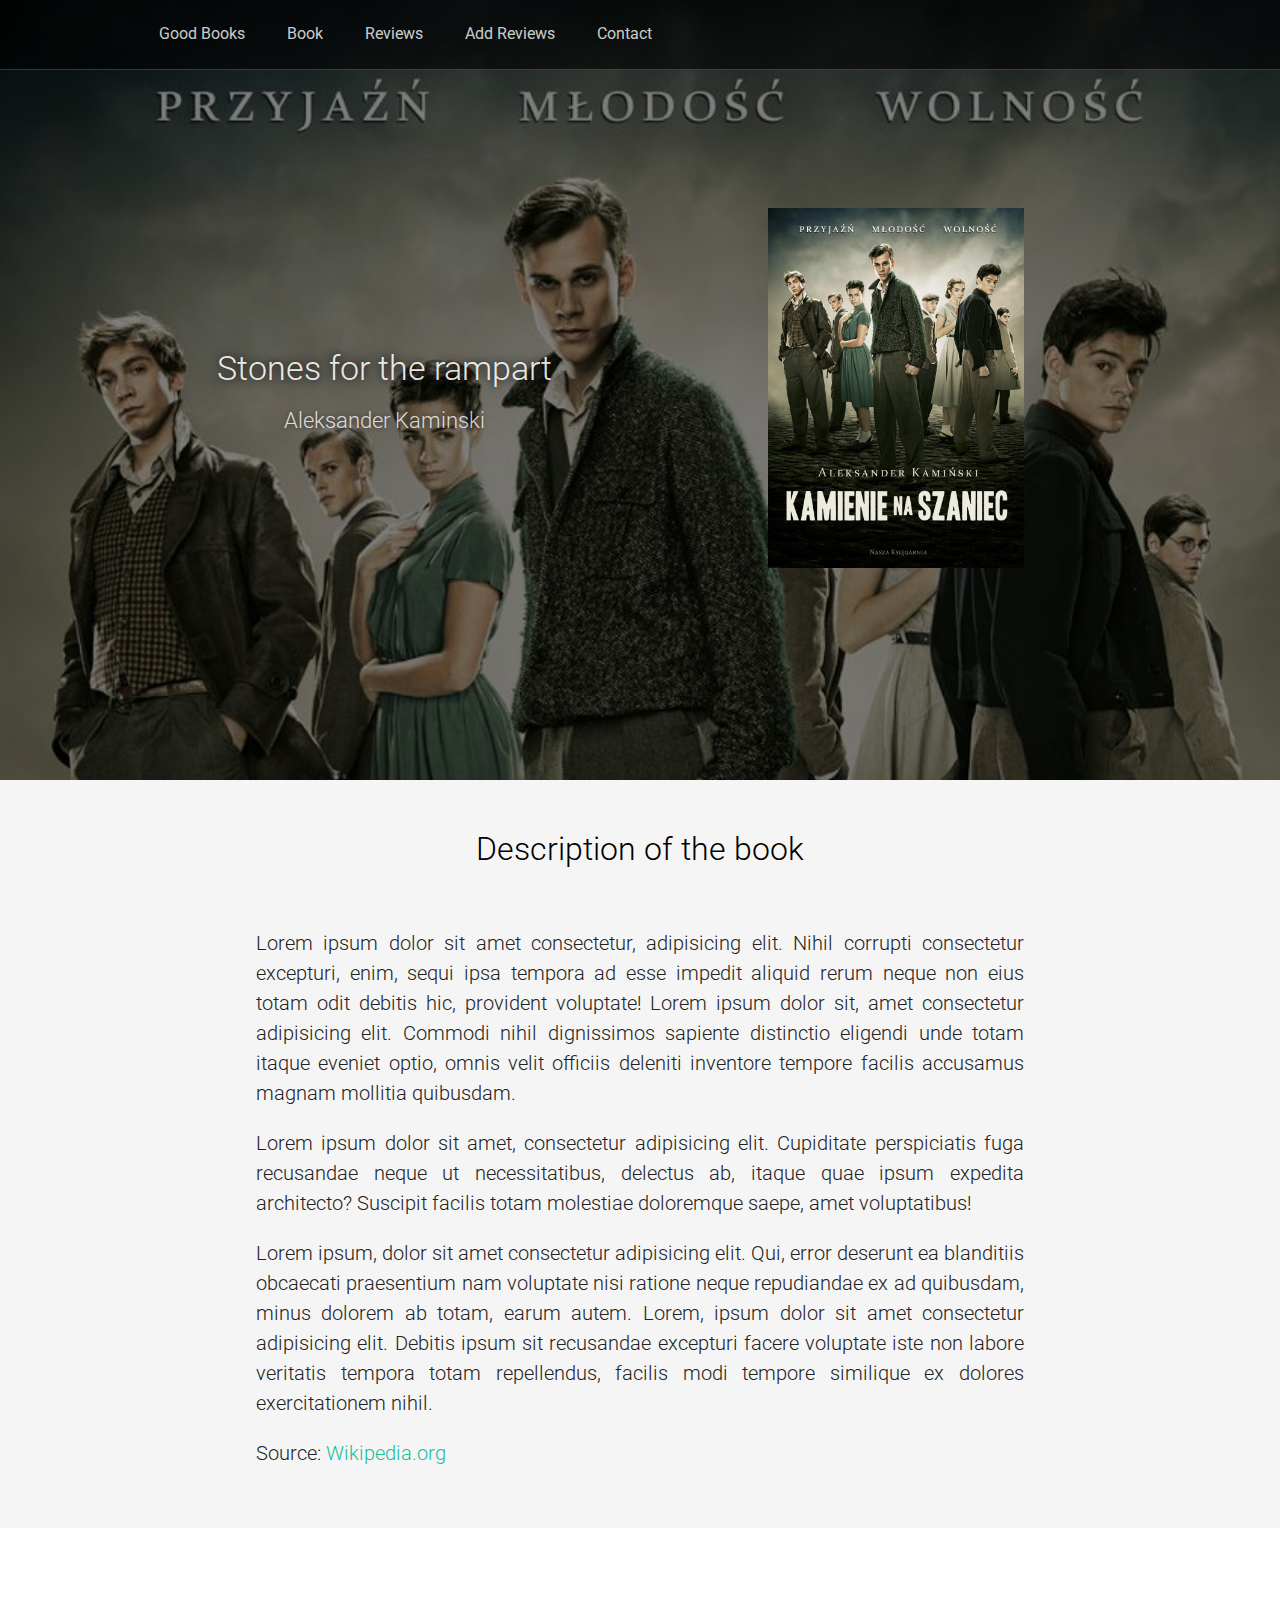
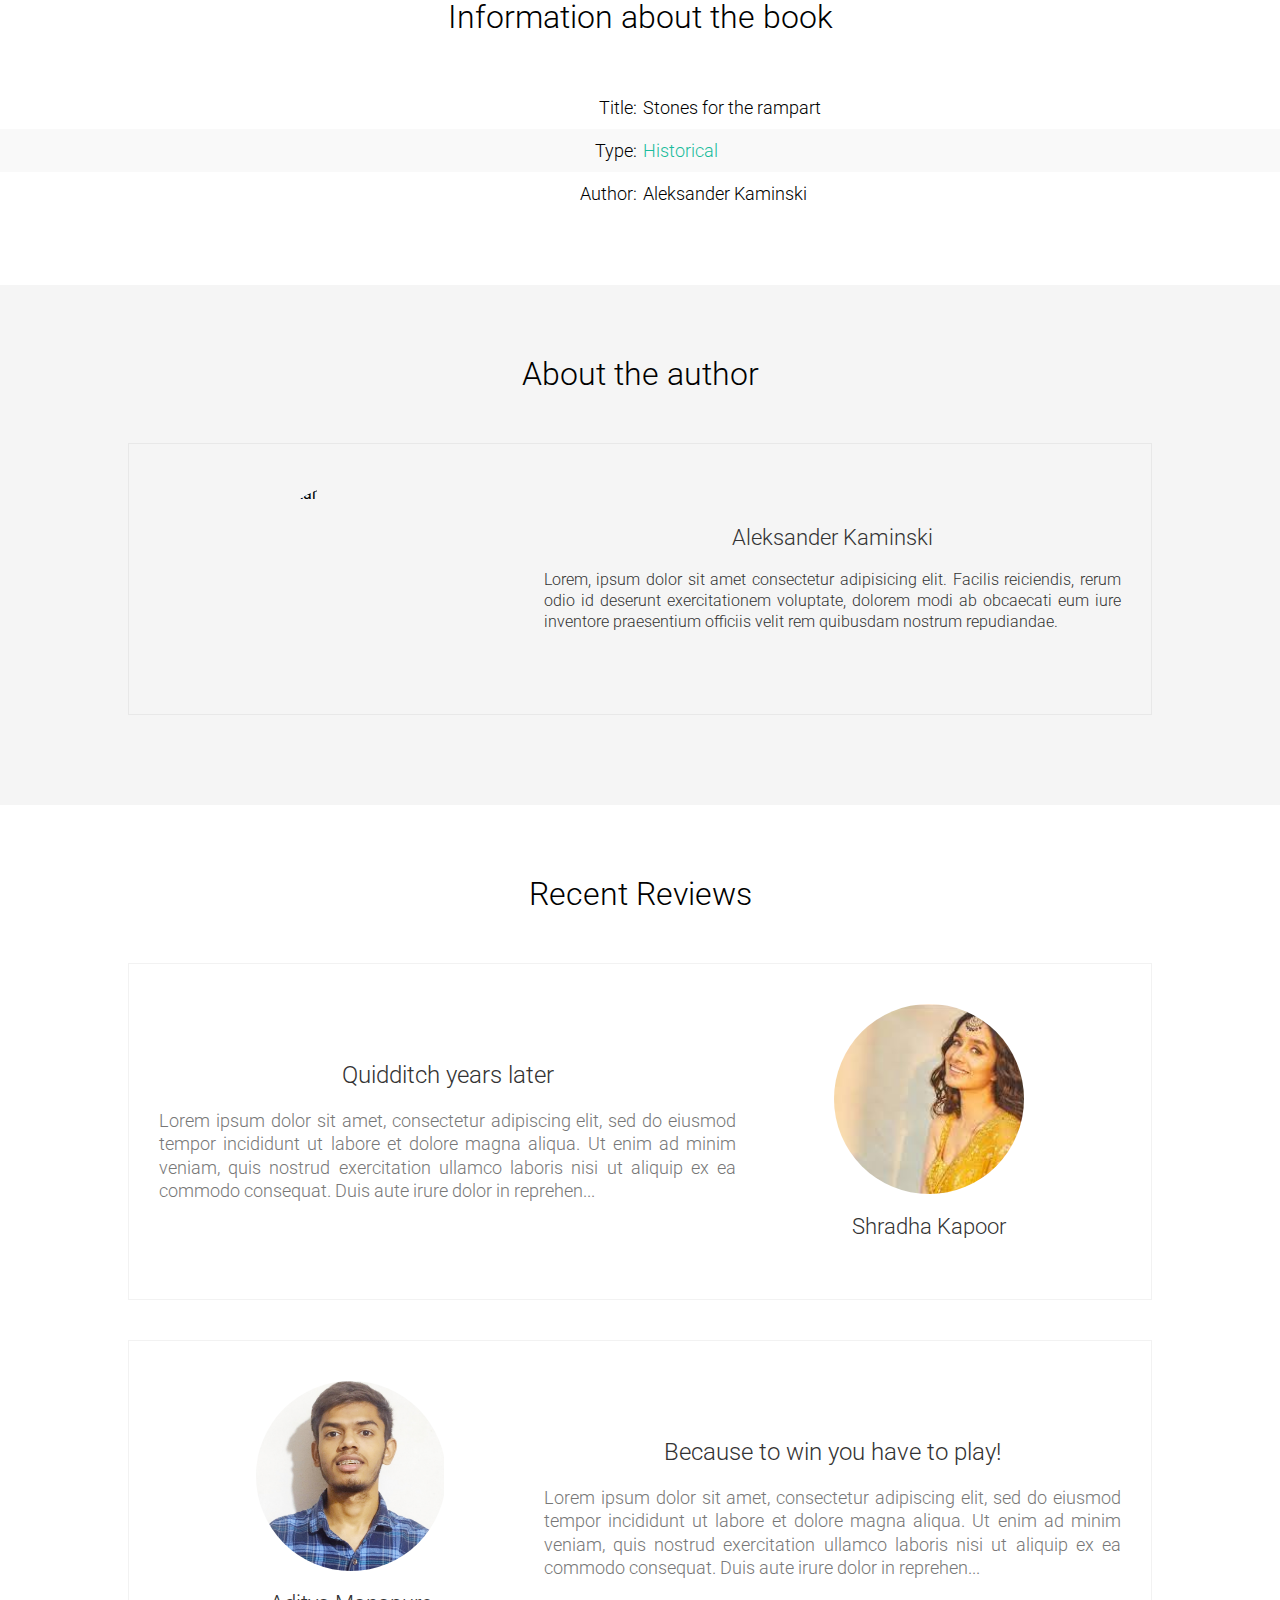
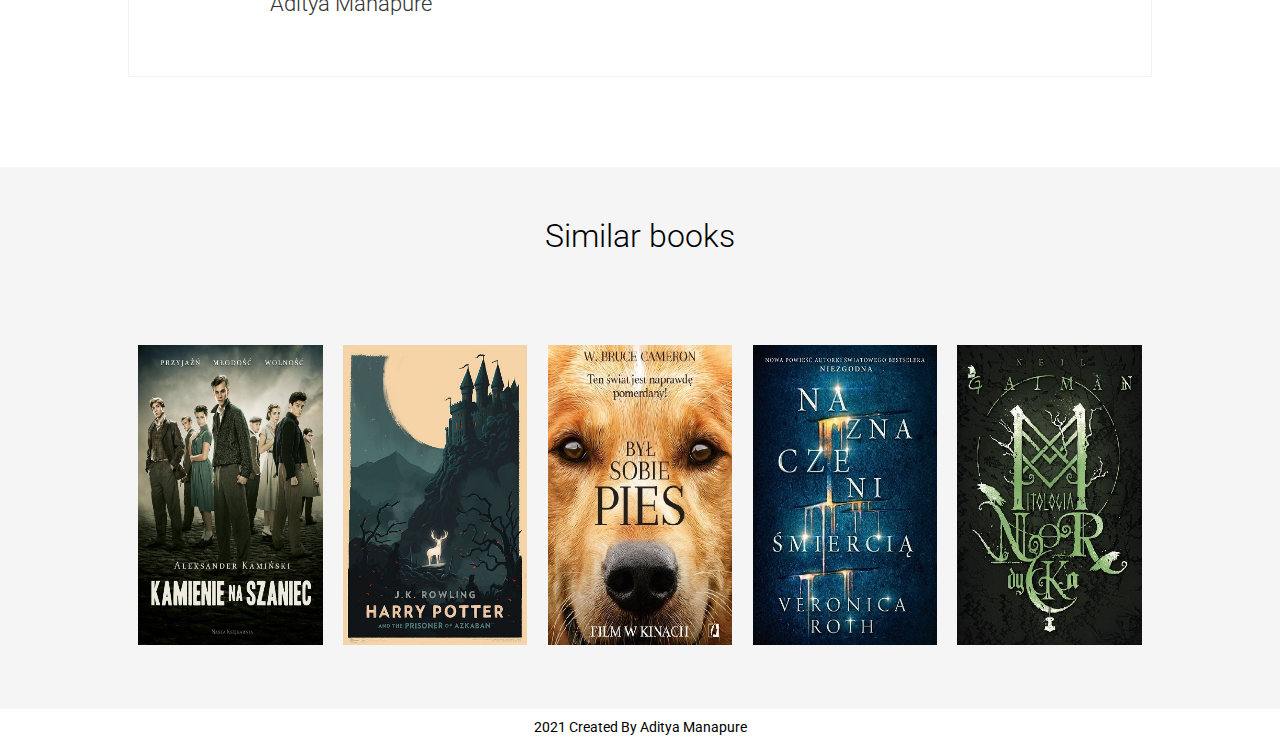
==== commit 4eb73c90: "updated" ====
--- a/book.html
+++ b/book.html
@@ -25,17 +25,8 @@
 					<li class=""><a href="index.html">Good Books</a></li>
 						<li><a href="book.html">Book</a></li>
 						<li class="menu_has_children" ><a href="review-page.html">Reviews</a>
-						<ul class="sub-menu">
-							<li><a href="review.html">Review1</a></li>
-							<li><a href="review.html">Review1</a><ul class="sub-menu">
-							<li><a href="review.html">Review2</a></li>
-							<li><a href="review.html">Review2</a></li>
-							<li><a href="review.html">Review3</a></li>
-						</ul></li>
-							<li><a href="review.html">Review3</a></li>
-						</ul>
 						</li>
-						<li ><a href="">Add Reviews</a></li>
+						<li ><a href="contact.html">Add Reviews</a></li>
 						<li><a href="contact.html">Contact</a></li>
 				</ul>		
 			</nav>
@@ -75,65 +66,23 @@
 						</p>	
 				</div>
 			</section>
-			<section  id="vote_section" class="book_vote">
-				<div class="container" >
-					<h2>Add to the shelf</h2>
-					<div class="vote_block">
-						<div class="book_vote anim_book_vote1">
-							<div class="vote_count ">
-								<div id="vote1_count" class="anim_count1">826</div>
-							</div>
-							<div class="vote_buttons">
-								<button type="button" onclick="vote(1)" id="vote1" class="anim_button1">I have read</button>
-							</div>
-
-						</div>
-						<div class="book_vote anim_book_vote2">
-							<div class="vote_count">
-								<div id="vote2_count" class="anim_count2">45</div>
-							</div>
-							<div class="vote_buttons">
-								<button type="button" onclick="vote(2)" id="vote2" class="anim_button2">I am reading</button>
-							</div>
-
-						</div>
-						<div class="book_vote anim_book_vote3">
-							<div class="vote_count">
-								<div id="vote3_count" class="anim_count3">70</div>
-							</div>
-							<div class="vote_buttons">
-								<button type="button" onclick="vote(3)" id="vote3" class="anim_button3">I want to read</button>
-							</div>
-
-						</div>
-					</div>
-				</div>
-				<div class="icon icon-star"></div>
-			</section>
 			<section class="book_info2">
 				<h2>Information about the book</h2>
 				<div class="book_tableinfo">
-						<table>
-							<tr>
-		  						<td>Title:</td>
+						<table >
+							<tr style="align-items: center;">
+		  						<td >Title:</td>
 		 						<td>Stones for the rampart</td>
 							</tr>
-							<tr>
+							<tr style="align-items: center;">
 		  						<td>Type:</td>
 		 						<td><a href="#">Historical</a></td>
 							</tr>
-							<tr>
+							<tr style="align-items: center;">
 		  						<td>Author:</td>
 		 						<td>Aleksander Kaminski</td>
-							</tr>
-							<tr>
-		  						<td>Publication date:</td>
-		 						<td>2014</td>
-							</tr>
-							<tr>
-		  						<td>Number of pages:</td>
-		 						<td>256</td>
-							</tr>
+							</tr >
+							
 						</table>
 					</div>
 			</section>
@@ -172,9 +121,9 @@
 						</div>
 						<div class="review_author col_40p">
 							<div class="avatar">
-								<img alt="avatar" src="images/avatar/1.jpg" />
-							</div>
-							<h4>Ewelina Nowak</h4>
+								<img alt="avatar" src="images/avatar/4.jfif" />
+							</div>
+							<h4>Shradha Kapoor</h4>
 						</div>
 					</div>
 					
@@ -188,9 +137,9 @@
 						</div>
 						<div class="review_author col_40p">
 							<div class="avatar">
-								<img alt="avatar" src="images/avatar/3.jpeg" />
-							</div>
-							<h4>Adam Konieczny</h4>
+								<img alt="avatar" src="images/avatar/3.jpg" />
+							</div>
+							<h4>Aditya Manapure</h4>
 						</div>
 					</div>
 					
--- a/style.css
+++ b/style.css
@@ -30,7 +30,9 @@
 }
 
 /* --------- Menu Header ----------- */
-
+*{
+	scroll-behavior: smooth;
+}
 #header {
 	position:fixed;
 	top:0;
